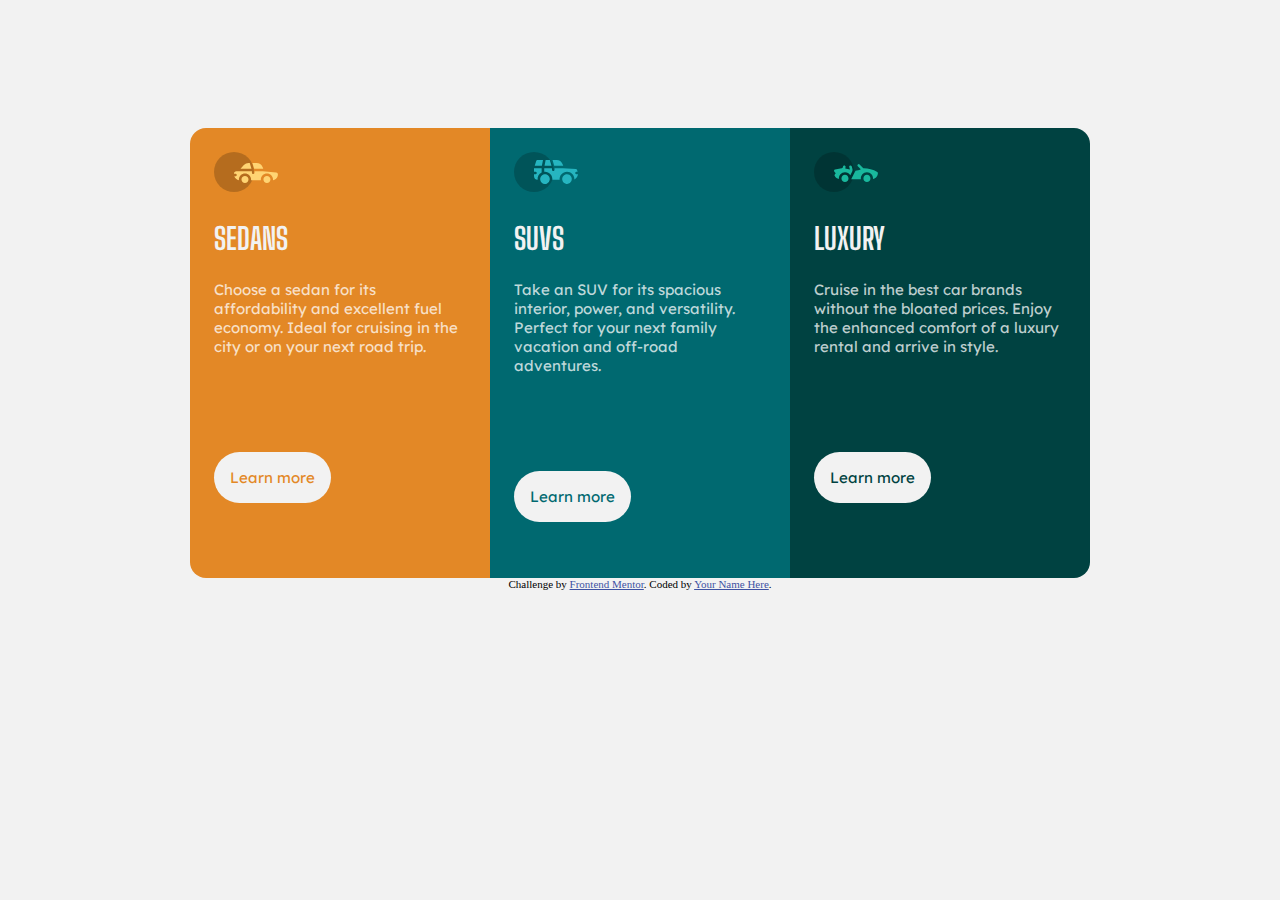
==== Challenge Cards/index.html @ 8315bdfb "Add files via upload" ====
<!DOCTYPE html>
<html lang="en">
<head>
  <meta charset="UTF-8">
  <meta name="viewport" content="width=device-width, initial-scale=1.0"> <!-- displays site properly based on user's device -->
  <link rel="stylesheet" href="styles.css">
  <link rel="preconnect" href="https://fonts.gstatic.com">
  <link href="https://fonts.googleapis.com/css2?family=Big+Shoulders+Display:wght@700&family=Lexend+Deca&display=swap" rel="stylesheet">
  <link rel="icon" type="image/png" sizes="32x32" href="./images/favicon-32x32.png">
  
  <title>Frontend Mentor | 3-column preview card component</title>

  <!-- Feel free to remove these styles or customise in your own stylesheet 👍 -->
  <style>
    .attribution { font-size: 11px; text-align: center; }
    .attribution a { color: hsl(228, 45%, 44%); }
  </style>
</head>
<body>
  <div class="container-cards">
    <div class="card-1">
      <img src="images/icon-sedans.svg" alt="luxury">
        <h1>Sedans</h1>
          <p>
            Choose a sedan for its affordability and excellent fuel economy. Ideal for cruising in the city 
            or on your next road trip.
          </p>
            <a class="button" href="#">Learn more</a>
    </div>
    <div class="card-2">
        <img src="images/icon-suvs.svg" alt="sedans">
        <h1>SUVs</h1>
          <p>
            Take an SUV for its spacious interior, power, and versatility. Perfect for your next family vacation 
            and off-road adventures.
          </p>
            <a class="button" href="#">Learn more</a>
    </div>
    <div class="card-3">
      <img src="images/icon-luxury.svg" alt="SUVs">
        <h1>Luxury</h1>
          <p>
            Cruise in the best car brands without the bloated prices. Enjoy the enhanced comfort of a luxury 
            rental and arrive in style.
          </p>
            <div class="boton 3">  
              <a class="button" href="#">Learn more</a>
            </div>
    </div>
  </div>
  
  <div class="attribution">
    Challenge by <a href="https://www.frontendmentor.io?ref=challenge" target="_blank">Frontend Mentor</a>. 
    Coded by <a href="#">Your Name Here</a>.
  </div>
</body>
</html>
---- Challenge Cards/styles.css ----
body{
    margin: 0 auto;
    background: hsl(0, 0%, 95%);
    font-size: 15px;
}
h1{
    font-family: 'Big Shoulders Display', cursive;
    margin: 1.5rem;
    text-transform: uppercase;
    color: hsl(0, 0%, 95%);
}
p{
    font-family: 'Lexend Deca', sans-serif;
    margin: 1.5rem;
    margin-bottom: 7rem;
    color: hsla(0, 0%, 100%, 0.75)

}
.container-cards{
    display: flex;
    flex-wrap: wrap;
    margin-top: 10%;
    width: 80%;
    margin-left: auto;
    margin-right: auto;
   justify-content: center;
   
}
.card-1{
    background: hsl(31, 77%, 52%);
    width: 300px;
    height: 450px;
    border-radius: 1rem 0 0 1rem;  
}
.card-2{
    background: hsl(184, 100%, 22%);
    width: 300px;
    height: 450px;
}
.card-3{
    background: hsl(179, 100%, 13%);
    width: 300px;
    height: 450px;
    border-radius: 0 1rem 1rem 0 ;
}
img{
    margin-top: 1.5rem;
    margin-left: 1.5rem;

}
.button{
    text-decoration: none;    
    margin-left: 1.5rem;
    background-color: hsl(0, 0%, 95%);
    border-radius: 3rem;
    padding: 1rem;
    font-family: 'Lexend Deca', sans-serif;
    color: black;
}
.card-1 a{
    color: hsl(31, 77%, 52%);
}
.card-2 a{
    color: hsl(184, 100%, 22%);
}
.card-3 a{
    color: hsl(179, 100%, 13%);
}
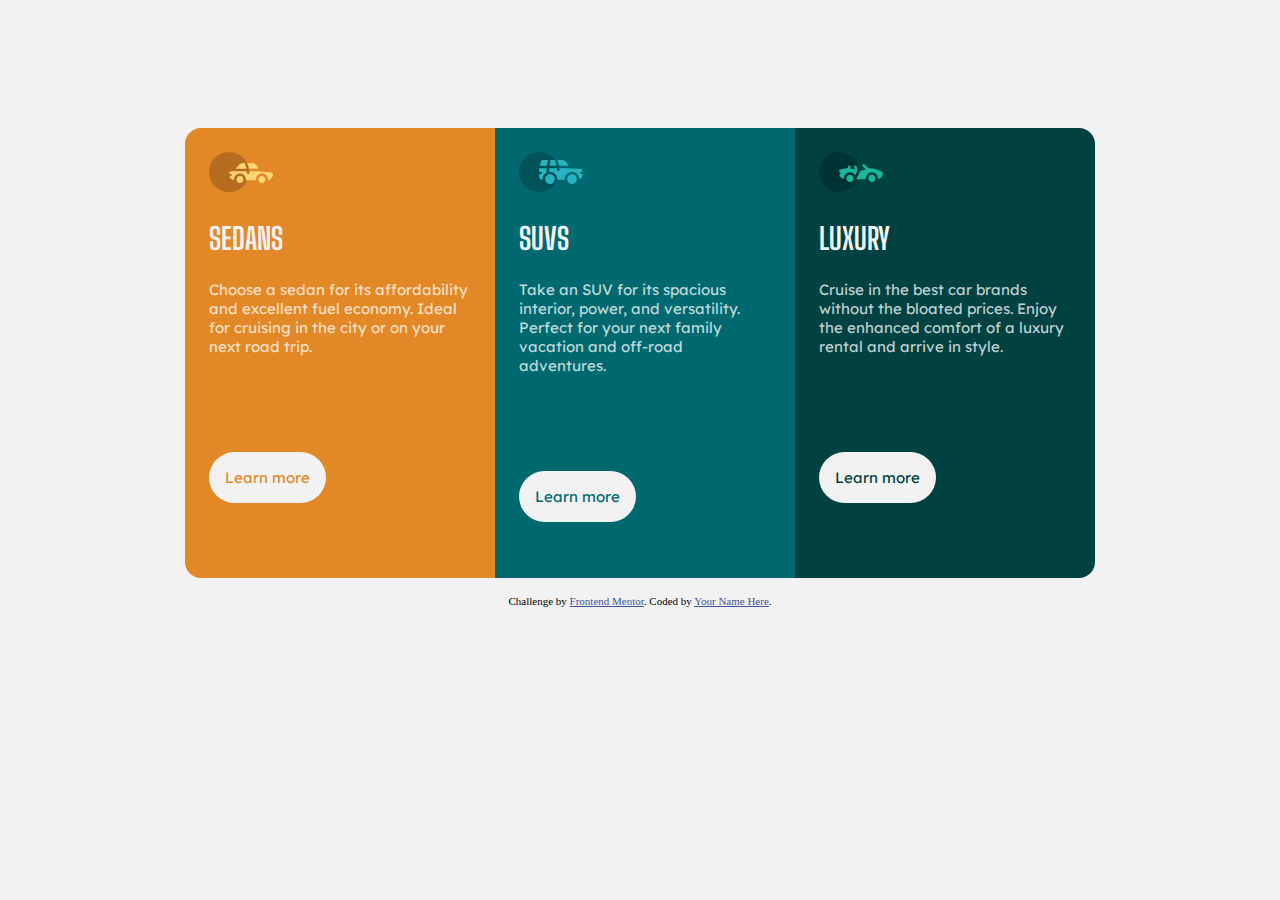
==== commit db34947b: "responsive for mobile" ====
--- a/Challenge Cards/index.html
+++ b/Challenge Cards/index.html
@@ -48,7 +48,7 @@
             </div>
     </div>
   </div>
-  
+  <br>
   <div class="attribution">
     Challenge by <a href="https://www.frontendmentor.io?ref=challenge" target="_blank">Frontend Mentor</a>. 
     Coded by <a href="#">Your Name Here</a>.
--- a/Challenge Cards/styles.css
+++ b/Challenge Cards/styles.css
@@ -23,12 +23,12 @@
     width: 80%;
     margin-left: auto;
     margin-right: auto;
-   justify-content: center;
+    justify-content: center;
    
 }
 .card-1{
     background: hsl(31, 77%, 52%);
-    width: 300px;
+    width: 310px;
     height: 450px;
     border-radius: 1rem 0 0 1rem;  
 }
@@ -67,6 +67,36 @@
     color: hsl(179, 100%, 13%);
 }
 
+@media screen and (max-width:1137px){
+    .container-cards{
+        display: flex;
+        flex-direction: column;
+        margin-left: auto;
+        margin-right: auto;
+        justify-content: center;
+
+    }
+    .card-1{
+        width: 100%;
+        border-radius: 1rem 1rem 0 0;
+        height: 300px;
+    }
+    .card-2{
+        width: 100%;
+        height: 300px;
+        
+    }
+    .card-3{
+        width: 100%;
+        height: 300px;
+        border-radius: 0 0 1rem 1rem;
+    }
+    p{
+        margin-bottom: 3rem;
+    }
+    
+}
 
 
 
+
